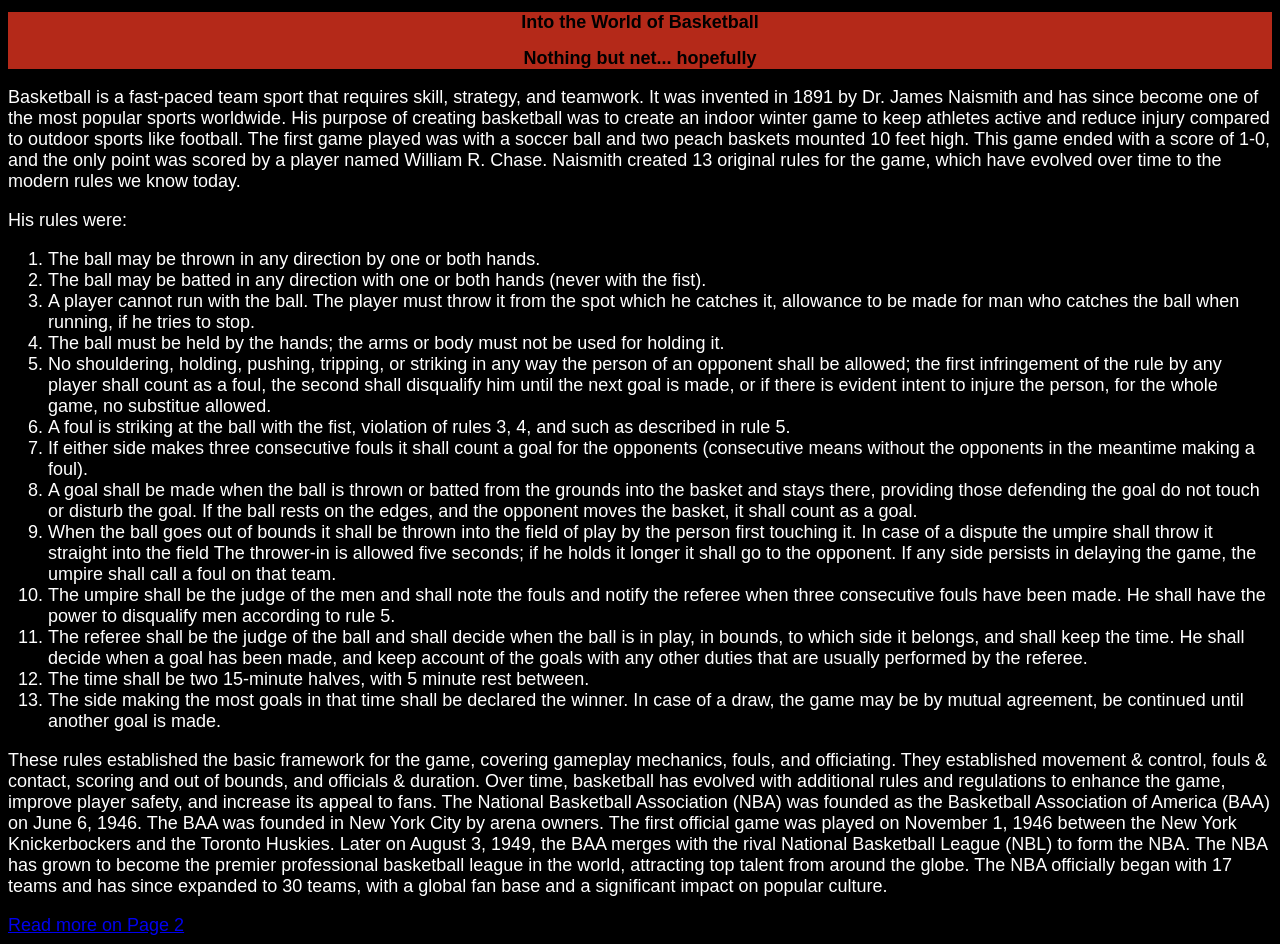
==== index.html @ 99486a8c "Add stylesheet link to index.html and page2.html, and added css styling to both pages." ====
<!DOCTYPE html>
<html>
  <head> 
    <title>Basketball History and Rules</title> 
    <!-- Link to the stylesheet called style.css -->
    <link rel="stylesheet" href="./css/style.css" />
  </head> 
  <body> 
    <header>
      <!-- This is the title of the page -->
      <h1>Into the World of Basketball</h1>
      <!-- This is my subtitle of the page where I make a joke about how fans and players want to make a swish when making a basket -->
      <h2>Nothing but net... hopefully</h2>
    </header>
    <main>
      <!-- This is the main content of the page where I talk about the history and rules of the game -->
    <p>Basketball is a fast-paced team sport that requires skill, strategy, and teamwork.
      It was invented in 1891 by Dr. James Naismith and has since become one of the most popular sports worldwide.
      His purpose of creating basketball was to create an indoor winter game to keep athletes active and reduce injury compared to outdoor sports like football.
      The first game played was with a soccer ball and two peach baskets mounted 10 feet high.
      This game ended with a score of 1-0, and the only point was scored by a player named William R. Chase.
      Naismith created 13 original rules for the game, which have evolved over time to the modern rules we know today.
    </p>
    <section>
      <p>His rules were:</p>
    <ol>
      <li>The ball may be thrown in any direction by one or both hands.</li>
      <li>The ball may be batted in any direction with one or both hands (never with the fist).</li>
      <li>A player cannot run with the ball. The player must throw it from the spot which he catches it, allowance to be made for man who catches the ball when running, if he tries to stop.</li>
      <li>The ball must be held by the hands; the arms or body must not be used for holding it.</li>
      <li>No shouldering, holding, pushing, tripping, or striking in any way the person of an opponent shall be allowed; the first infringement of the rule by any player shall count as a foul, 
        the second shall disqualify him until the next goal is made, or if there is evident intent to injure the person, for the whole game, no substitue allowed.</li>
      <li>A foul is striking at the ball with the fist, violation of rules 3, 4, and such as described in rule 5.</li>
      <li>If either side makes three consecutive fouls it shall count a goal for the opponents (consecutive means without the opponents in the meantime making a foul).</li>
      <li>A goal shall be made when the ball is thrown or batted from the grounds into the basket and stays there, providing those defending the goal do not touch or disturb the goal. 
        If the ball rests on the edges, and the opponent moves the basket, it shall count as a goal.</li>
      <li>When the ball goes out of bounds it shall be thrown into the field of play by the person first touching it. In case of a dispute the umpire shall throw it straight into the field 
        The thrower-in is allowed five seconds; if he holds it longer it shall go to the opponent. If any side persists in delaying the game, the umpire shall call a foul on that team.</li>
      <li>The umpire shall be the judge of the men and shall note the fouls and notify the referee when three consecutive fouls have been made. He shall have the power to disqualify men according to rule 5.</li>
      <li>The referee shall be the judge of the ball and shall decide when the ball is in play, in bounds, to which side it belongs, and shall keep the time. 
        He shall decide when a goal has been made, and keep account of the goals with any other duties that are usually performed by the referee.
      </li>
      <li>The time shall be two 15-minute halves, with 5 minute rest between.</li>
      <li>The side making the most goals in that time shall be declared the winner. In case of a draw, the game may be by mutual agreement, be continued until another goal is made.</li>
    </ol>
    </section>
    <p>These rules established the basic framework for the game, covering gameplay mechanics, fouls, and officiating. They established movement & control, fouls & contact, scoring and out of bounds, 
      and officials & duration. Over time, basketball has evolved with additional rules and regulations to enhance the game, improve player safety, and increase its appeal to fans.
      The National Basketball Association (NBA) was founded as the Basketball Association of America (BAA) on June 6, 1946. The BAA was founded in New York City by arena owners.
      The first official game was played on November 1, 1946 between the New York Knickerbockers and the Toronto Huskies. Later on August 3, 1949, the BAA merges with 
      the rival National Basketball League (NBL) to form the NBA. The NBA has grown to become the premier professional basketball league in the world, attracting top talent from around the globe.
      The NBA officially began with 17 teams and has since expanded to 30 teams, with a global fan base and a significant impact on popular culture.
    </p>
    </main>
    <footer>
      <!-- Link to the 2nd page -->
    <a href="page2.html">Read more on Page 2</a>
    </footer>
  </body> 
</html>
---- css/style.css ----
header {
  background-color: rgb(180, 41, 25);
  text-align: center;
  color: black;
}

h3 {
  font-size: 30px;
  color: white;
}

p {
    text-align: left;
}

body {
  background-color: black;
  color: white;
}

* {
  font-family: sans-serif;
  font-size: large;
}

img {
  border-radius: 8px;
  display: block;
}
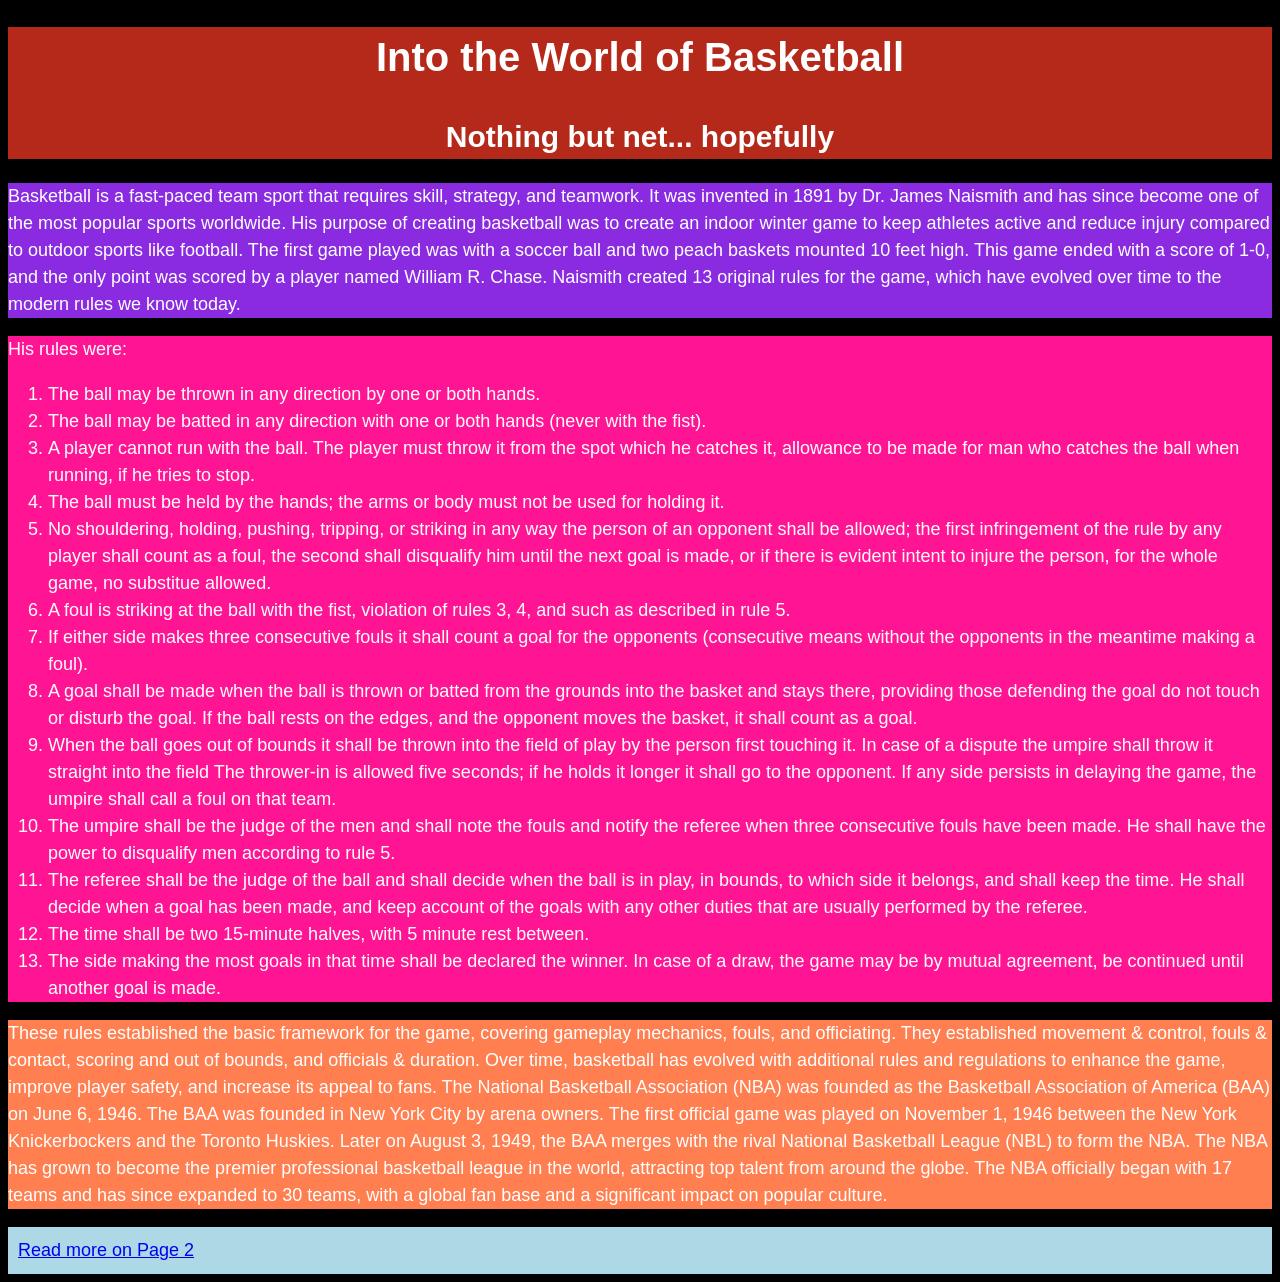
==== commit ca7b5246: "added flex box, class, and id content to the code" ====
--- a/index.html
+++ b/index.html
@@ -8,20 +8,20 @@
   <body> 
     <header>
       <!-- This is the title of the page -->
-      <h1>Into the World of Basketball</h1>
+      <h1 class="title">Into the World of Basketball</h1>
       <!-- This is my subtitle of the page where I make a joke about how fans and players want to make a swish when making a basket -->
-      <h2>Nothing but net... hopefully</h2>
+      <h2 class="subtitle">Nothing but net... hopefully</h2>
     </header>
     <main>
       <!-- This is the main content of the page where I talk about the history and rules of the game -->
-    <p>Basketball is a fast-paced team sport that requires skill, strategy, and teamwork.
+    <p id="introduction">Basketball is a fast-paced team sport that requires skill, strategy, and teamwork.
       It was invented in 1891 by Dr. James Naismith and has since become one of the most popular sports worldwide.
       His purpose of creating basketball was to create an indoor winter game to keep athletes active and reduce injury compared to outdoor sports like football.
       The first game played was with a soccer ball and two peach baskets mounted 10 feet high.
       This game ended with a score of 1-0, and the only point was scored by a player named William R. Chase.
       Naismith created 13 original rules for the game, which have evolved over time to the modern rules we know today.
     </p>
-    <section>
+    <section id="rules">
       <p>His rules were:</p>
     <ol>
       <li>The ball may be thrown in any direction by one or both hands.</li>
@@ -44,7 +44,7 @@
       <li>The side making the most goals in that time shall be declared the winner. In case of a draw, the game may be by mutual agreement, be continued until another goal is made.</li>
     </ol>
     </section>
-    <p>These rules established the basic framework for the game, covering gameplay mechanics, fouls, and officiating. They established movement & control, fouls & contact, scoring and out of bounds, 
+    <p id="history">These rules established the basic framework for the game, covering gameplay mechanics, fouls, and officiating. They established movement & control, fouls & contact, scoring and out of bounds, 
       and officials & duration. Over time, basketball has evolved with additional rules and regulations to enhance the game, improve player safety, and increase its appeal to fans.
       The National Basketball Association (NBA) was founded as the Basketball Association of America (BAA) on June 6, 1946. The BAA was founded in New York City by arena owners.
       The first official game was played on November 1, 1946 between the New York Knickerbockers and the Toronto Huskies. Later on August 3, 1949, the BAA merges with 
@@ -52,9 +52,9 @@
       The NBA officially began with 17 teams and has since expanded to 30 teams, with a global fan base and a significant impact on popular culture.
     </p>
     </main>
-    <footer>
+    <footer id="footer">
       <!-- Link to the 2nd page -->
-    <a href="page2.html">Read more on Page 2</a>
+      <a href="page2.html">Read more on Page 2</a>
     </footer>
   </body> 
 </html>
--- a/css/style.css
+++ b/css/style.css
@@ -11,6 +11,7 @@
 
 p {
     text-align: left;
+    color: white;
 }
 
 body {
@@ -21,9 +22,49 @@
 * {
   font-family: sans-serif;
   font-size: large;
+  line-height: 1.5;
 }
 
 img {
   border-radius: 8px;
   display: block;
+  width: 40%;
+}
+
+.title {
+    font-weight: bold;
+    font-size: 40px;
+    color: white;
+}
+
+.subtitle {
+    font-size: 30px;
+    color: white;
+    text-align: center;
+}
+
+#introduction {
+    background-color: blueviolet;
+}
+
+#rules {
+    background-color: deeppink;
+}
+
+#history {
+    background-color: coral;
+}
+
+#footer {
+    background-color: lightblue;
+    padding: 10px;
+}
+
+#player_achievement_wrapper {
+    display: flex;
+    gap: 20px;
+}
+
+#player, #achievement {
+    flex: 1;
 }
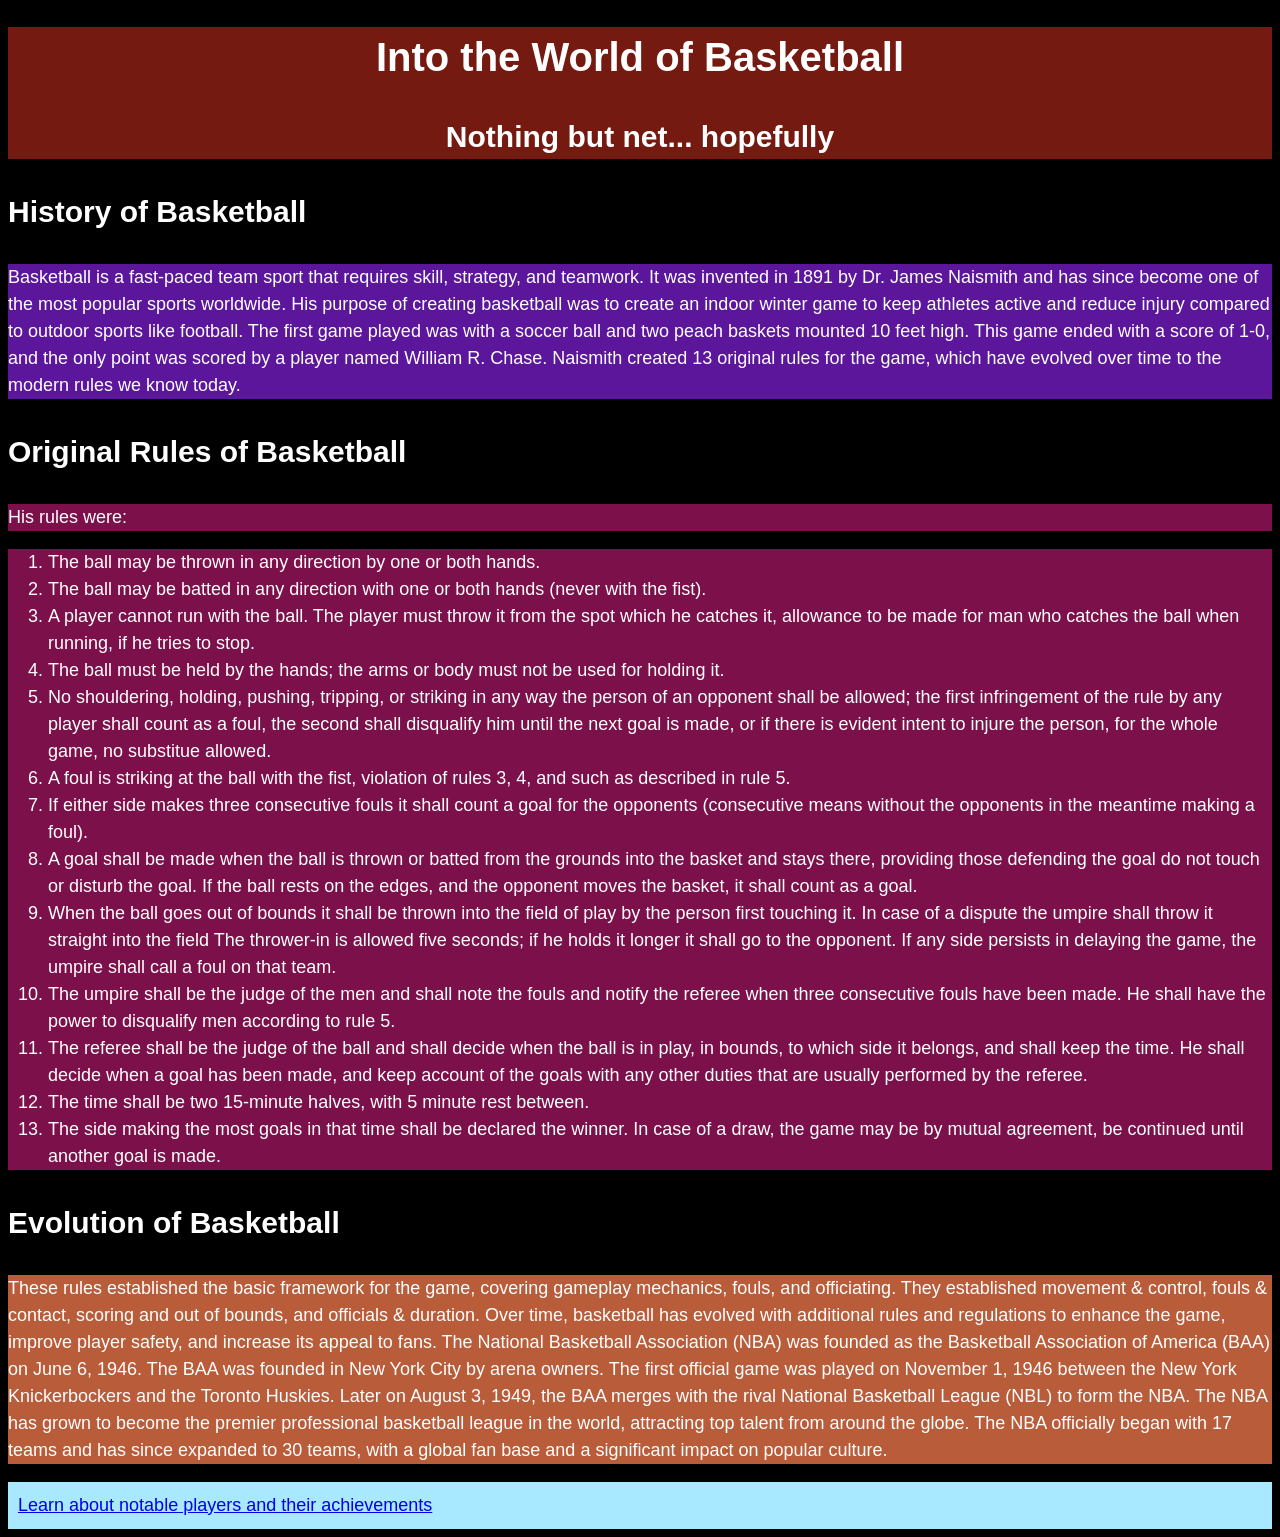
==== commit 1ab8d21c: "Refactor styling in style.css and enhance content structure in index.html and page2.html. Adjusted s" ====
--- a/index.html
+++ b/index.html
@@ -13,48 +13,55 @@
       <h2 class="subtitle">Nothing but net... hopefully</h2>
     </header>
     <main>
-      <!-- This is the main content of the page where I talk about the history and rules of the game -->
-    <p id="introduction">Basketball is a fast-paced team sport that requires skill, strategy, and teamwork.
-      It was invented in 1891 by Dr. James Naismith and has since become one of the most popular sports worldwide.
-      His purpose of creating basketball was to create an indoor winter game to keep athletes active and reduce injury compared to outdoor sports like football.
-      The first game played was with a soccer ball and two peach baskets mounted 10 feet high.
-      This game ended with a score of 1-0, and the only point was scored by a player named William R. Chase.
-      Naismith created 13 original rules for the game, which have evolved over time to the modern rules we know today.
-    </p>
-    <section id="rules">
-      <p>His rules were:</p>
-    <ol>
-      <li>The ball may be thrown in any direction by one or both hands.</li>
-      <li>The ball may be batted in any direction with one or both hands (never with the fist).</li>
-      <li>A player cannot run with the ball. The player must throw it from the spot which he catches it, allowance to be made for man who catches the ball when running, if he tries to stop.</li>
-      <li>The ball must be held by the hands; the arms or body must not be used for holding it.</li>
-      <li>No shouldering, holding, pushing, tripping, or striking in any way the person of an opponent shall be allowed; the first infringement of the rule by any player shall count as a foul, 
-        the second shall disqualify him until the next goal is made, or if there is evident intent to injure the person, for the whole game, no substitue allowed.</li>
-      <li>A foul is striking at the ball with the fist, violation of rules 3, 4, and such as described in rule 5.</li>
-      <li>If either side makes three consecutive fouls it shall count a goal for the opponents (consecutive means without the opponents in the meantime making a foul).</li>
-      <li>A goal shall be made when the ball is thrown or batted from the grounds into the basket and stays there, providing those defending the goal do not touch or disturb the goal. 
-        If the ball rests on the edges, and the opponent moves the basket, it shall count as a goal.</li>
-      <li>When the ball goes out of bounds it shall be thrown into the field of play by the person first touching it. In case of a dispute the umpire shall throw it straight into the field 
-        The thrower-in is allowed five seconds; if he holds it longer it shall go to the opponent. If any side persists in delaying the game, the umpire shall call a foul on that team.</li>
-      <li>The umpire shall be the judge of the men and shall note the fouls and notify the referee when three consecutive fouls have been made. He shall have the power to disqualify men according to rule 5.</li>
-      <li>The referee shall be the judge of the ball and shall decide when the ball is in play, in bounds, to which side it belongs, and shall keep the time. 
-        He shall decide when a goal has been made, and keep account of the goals with any other duties that are usually performed by the referee.
-      </li>
-      <li>The time shall be two 15-minute halves, with 5 minute rest between.</li>
-      <li>The side making the most goals in that time shall be declared the winner. In case of a draw, the game may be by mutual agreement, be continued until another goal is made.</li>
-    </ol>
-    </section>
-    <p id="history">These rules established the basic framework for the game, covering gameplay mechanics, fouls, and officiating. They established movement & control, fouls & contact, scoring and out of bounds, 
-      and officials & duration. Over time, basketball has evolved with additional rules and regulations to enhance the game, improve player safety, and increase its appeal to fans.
-      The National Basketball Association (NBA) was founded as the Basketball Association of America (BAA) on June 6, 1946. The BAA was founded in New York City by arena owners.
-      The first official game was played on November 1, 1946 between the New York Knickerbockers and the Toronto Huskies. Later on August 3, 1949, the BAA merges with 
-      the rival National Basketball League (NBL) to form the NBA. The NBA has grown to become the premier professional basketball league in the world, attracting top talent from around the globe.
-      The NBA officially began with 17 teams and has since expanded to 30 teams, with a global fan base and a significant impact on popular culture.
-    </p>
+      <section>
+        <!-- This is the main content of the page where I talk about the history and rules of the game -->
+        <h3>History of Basketball</h3>
+        <p id="introduction">Basketball is a fast-paced team sport that requires skill, strategy, and teamwork.
+          It was invented in 1891 by Dr. James Naismith and has since become one of the most popular sports worldwide.
+          His purpose of creating basketball was to create an indoor winter game to keep athletes active and reduce injury compared to outdoor sports like football.
+          The first game played was with a soccer ball and two peach baskets mounted 10 feet high.
+          This game ended with a score of 1-0, and the only point was scored by a player named William R. Chase.
+          Naismith created 13 original rules for the game, which have evolved over time to the modern rules we know today.
+        </p>
+      </section>
+      <section>
+        <h3>Original Rules of Basketball</h3>
+        <p id="rules">His rules were:</p>
+        <ol id="rules">
+          <li>The ball may be thrown in any direction by one or both hands.</li>
+          <li>The ball may be batted in any direction with one or both hands (never with the fist).</li>
+          <li>A player cannot run with the ball. The player must throw it from the spot which he catches it, allowance to be made for man who catches the ball when running, if he tries to stop.</li>
+          <li>The ball must be held by the hands; the arms or body must not be used for holding it.</li>
+          <li>No shouldering, holding, pushing, tripping, or striking in any way the person of an opponent shall be allowed; the first infringement of the rule by any player shall count as a foul, 
+            the second shall disqualify him until the next goal is made, or if there is evident intent to injure the person, for the whole game, no substitue allowed.</li>
+          <li>A foul is striking at the ball with the fist, violation of rules 3, 4, and such as described in rule 5.</li>
+          <li>If either side makes three consecutive fouls it shall count a goal for the opponents (consecutive means without the opponents in the meantime making a foul).</li>
+          <li>A goal shall be made when the ball is thrown or batted from the grounds into the basket and stays there, providing those defending the goal do not touch or disturb the goal. 
+            If the ball rests on the edges, and the opponent moves the basket, it shall count as a goal.</li>
+          <li>When the ball goes out of bounds it shall be thrown into the field of play by the person first touching it. In case of a dispute the umpire shall throw it straight into the field 
+            The thrower-in is allowed five seconds; if he holds it longer it shall go to the opponent. If any side persists in delaying the game, the umpire shall call a foul on that team.</li>
+          <li>The umpire shall be the judge of the men and shall note the fouls and notify the referee when three consecutive fouls have been made. He shall have the power to disqualify men according to rule 5.</li>
+          <li>The referee shall be the judge of the ball and shall decide when the ball is in play, in bounds, to which side it belongs, and shall keep the time. 
+            He shall decide when a goal has been made, and keep account of the goals with any other duties that are usually performed by the referee.
+          </li>
+          <li>The time shall be two 15-minute halves, with 5 minute rest between.</li>
+          <li>The side making the most goals in that time shall be declared the winner. In case of a draw, the game may be by mutual agreement, be continued until another goal is made.</li>
+        </ol>
+        </section>
+      <section>
+        <h3>Evolution of Basketball</h3>
+        <p id="history">These rules established the basic framework for the game, covering gameplay mechanics, fouls, and officiating. They established movement & control, fouls & contact, scoring and out of bounds, 
+          and officials & duration. Over time, basketball has evolved with additional rules and regulations to enhance the game, improve player safety, and increase its appeal to fans.
+          The National Basketball Association (NBA) was founded as the Basketball Association of America (BAA) on June 6, 1946. The BAA was founded in New York City by arena owners.
+          The first official game was played on November 1, 1946 between the New York Knickerbockers and the Toronto Huskies. Later on August 3, 1949, the BAA merges with 
+          the rival National Basketball League (NBL) to form the NBA. The NBA has grown to become the premier professional basketball league in the world, attracting top talent from around the globe.
+          The NBA officially began with 17 teams and has since expanded to 30 teams, with a global fan base and a significant impact on popular culture.
+        </p>
+      </section>
     </main>
     <footer id="footer">
       <!-- Link to the 2nd page -->
-      <a href="page2.html">Read more on Page 2</a>
+      <a href="page2.html">Learn about notable players and their achievements</a>
     </footer>
   </body> 
 </html>
--- a/css/style.css
+++ b/css/style.css
@@ -1,7 +1,12 @@
+/* header and text styling */
 header {
-  background-color: rgb(180, 41, 25);
+  background-color: rgb(117, 26, 16);
   text-align: center;
   color: black;
+}
+
+h2 {
+    color: white;
 }
 
 h3 {
@@ -14,6 +19,7 @@
     color: white;
 }
 
+/* global page styling */
 body {
   background-color: black;
   color: white;
@@ -25,12 +31,14 @@
   line-height: 1.5;
 }
 
+/* image styling */
 img {
   border-radius: 8px;
   display: block;
   width: 40%;
 }
 
+/* title and section heading */
 .title {
     font-weight: bold;
     font-size: 40px;
@@ -43,23 +51,26 @@
     text-align: center;
 }
 
+/* content sections with different background colors */
 #introduction {
-    background-color: blueviolet;
+    background-color: rgb(91, 22, 155);
 }
 
 #rules {
-    background-color: deeppink;
+    background-color: rgb(124, 16, 74);
 }
 
 #history {
-    background-color: coral;
+    background-color: rgb(185, 92, 58);
 }
 
+/* footer styling */
 #footer {
-    background-color: lightblue;
+    background-color: rgb(168, 233, 255);
     padding: 10px;
 }
 
+/* flex boxes with the content being side by side */
 #player_achievement_wrapper {
     display: flex;
     gap: 20px;
@@ -67,4 +78,15 @@
 
 #player, #achievement {
     flex: 1;
+}
+
+@media (max-width: 600px) {
+  body {
+    font-size: 16px;
+  }
+
+  #player_achievement_wrapper {
+        flex-direction: column;
+        align-items: center;
+    }
 }
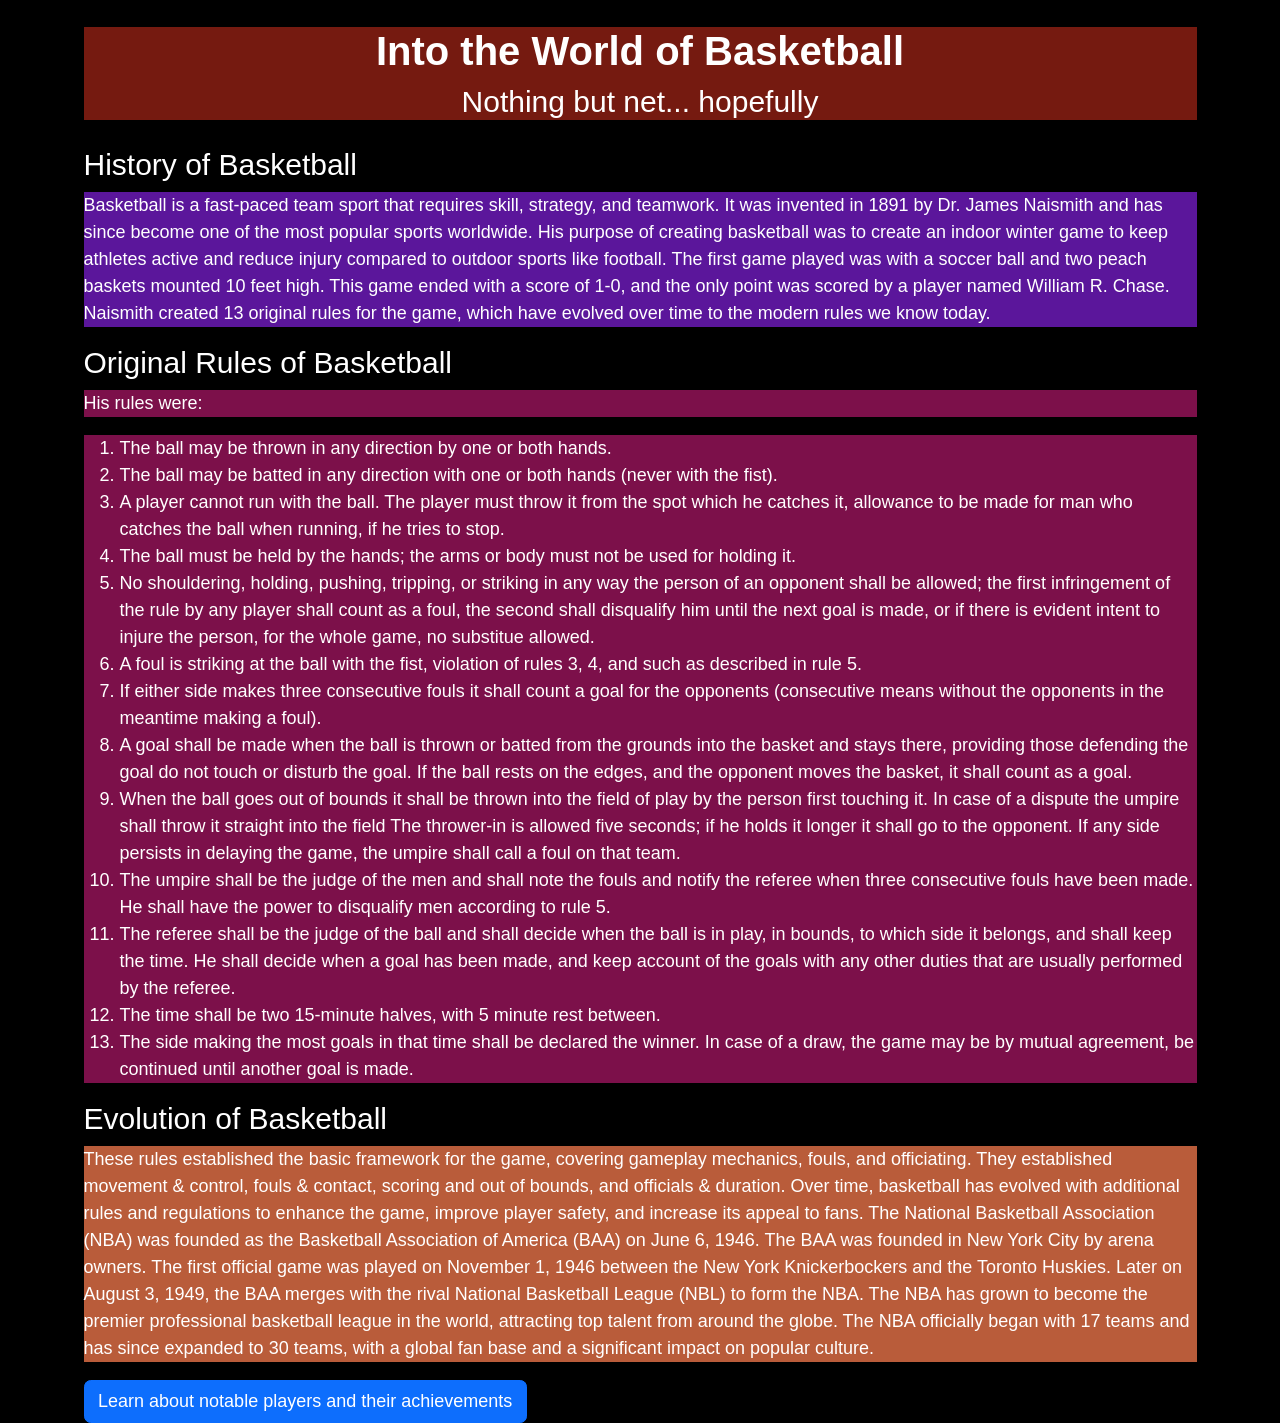
==== commit e0ab18a1: "Added bootstrap text center method and space after the header in index.html and page2.html. Also cen" ====
--- a/index.html
+++ b/index.html
@@ -1,67 +1,74 @@
 <!DOCTYPE html>
-<html>
+<html lang="en">
   <head> 
     <title>Basketball History and Rules</title> 
+
+    <!-- Link to Bootstrap -->
+    <link href="https://cdn.jsdelivr.net/npm/bootstrap@5.3.3/dist/css/bootstrap.min.css" rel="stylesheet" 
+    integrity="sha384-QWTKZyjpPEjISv5WaRU9OFeRpok6YctnYmDr5pNlyT2bRjXh0JMhjY6hW+ALEwIH" crossorigin="anonymous">
+
     <!-- Link to the stylesheet called style.css -->
     <link rel="stylesheet" href="./css/style.css" />
   </head> 
   <body> 
-    <header>
-      <!-- This is the title of the page -->
-      <h1 class="title">Into the World of Basketball</h1>
-      <!-- This is my subtitle of the page where I make a joke about how fans and players want to make a swish when making a basket -->
-      <h2 class="subtitle">Nothing but net... hopefully</h2>
-    </header>
-    <main>
-      <section>
-        <!-- This is the main content of the page where I talk about the history and rules of the game -->
-        <h3>History of Basketball</h3>
-        <p id="introduction">Basketball is a fast-paced team sport that requires skill, strategy, and teamwork.
-          It was invented in 1891 by Dr. James Naismith and has since become one of the most popular sports worldwide.
-          His purpose of creating basketball was to create an indoor winter game to keep athletes active and reduce injury compared to outdoor sports like football.
-          The first game played was with a soccer ball and two peach baskets mounted 10 feet high.
-          This game ended with a score of 1-0, and the only point was scored by a player named William R. Chase.
-          Naismith created 13 original rules for the game, which have evolved over time to the modern rules we know today.
-        </p>
-      </section>
-      <section>
-        <h3>Original Rules of Basketball</h3>
-        <p id="rules">His rules were:</p>
-        <ol id="rules">
-          <li>The ball may be thrown in any direction by one or both hands.</li>
-          <li>The ball may be batted in any direction with one or both hands (never with the fist).</li>
-          <li>A player cannot run with the ball. The player must throw it from the spot which he catches it, allowance to be made for man who catches the ball when running, if he tries to stop.</li>
-          <li>The ball must be held by the hands; the arms or body must not be used for holding it.</li>
-          <li>No shouldering, holding, pushing, tripping, or striking in any way the person of an opponent shall be allowed; the first infringement of the rule by any player shall count as a foul, 
-            the second shall disqualify him until the next goal is made, or if there is evident intent to injure the person, for the whole game, no substitue allowed.</li>
-          <li>A foul is striking at the ball with the fist, violation of rules 3, 4, and such as described in rule 5.</li>
-          <li>If either side makes three consecutive fouls it shall count a goal for the opponents (consecutive means without the opponents in the meantime making a foul).</li>
-          <li>A goal shall be made when the ball is thrown or batted from the grounds into the basket and stays there, providing those defending the goal do not touch or disturb the goal. 
-            If the ball rests on the edges, and the opponent moves the basket, it shall count as a goal.</li>
-          <li>When the ball goes out of bounds it shall be thrown into the field of play by the person first touching it. In case of a dispute the umpire shall throw it straight into the field 
-            The thrower-in is allowed five seconds; if he holds it longer it shall go to the opponent. If any side persists in delaying the game, the umpire shall call a foul on that team.</li>
-          <li>The umpire shall be the judge of the men and shall note the fouls and notify the referee when three consecutive fouls have been made. He shall have the power to disqualify men according to rule 5.</li>
-          <li>The referee shall be the judge of the ball and shall decide when the ball is in play, in bounds, to which side it belongs, and shall keep the time. 
-            He shall decide when a goal has been made, and keep account of the goals with any other duties that are usually performed by the referee.
-          </li>
-          <li>The time shall be two 15-minute halves, with 5 minute rest between.</li>
-          <li>The side making the most goals in that time shall be declared the winner. In case of a draw, the game may be by mutual agreement, be continued until another goal is made.</li>
-        </ol>
+    <div class="container mt-4">
+      <header class ="text-center mb-4">
+        <!-- This is the title of the page -->
+        <h1 class="title">Into the World of Basketball</h1>
+        <!-- This is my subtitle of the page where I make a joke about how fans and players want to make a swish when making a basket -->
+        <h2 class="subtitle">Nothing but net... hopefully</h2>
+      </header>
+      <main>
+        <section>
+          <!-- This is the main content of the page where I talk about the history and rules of the game -->
+          <h3>History of Basketball</h3>
+          <p id="introduction">Basketball is a fast-paced team sport that requires skill, strategy, and teamwork.
+            It was invented in 1891 by Dr. James Naismith and has since become one of the most popular sports worldwide.
+            His purpose of creating basketball was to create an indoor winter game to keep athletes active and reduce injury compared to outdoor sports like football.
+            The first game played was with a soccer ball and two peach baskets mounted 10 feet high.
+            This game ended with a score of 1-0, and the only point was scored by a player named William R. Chase.
+            Naismith created 13 original rules for the game, which have evolved over time to the modern rules we know today.
+          </p>
         </section>
-      <section>
-        <h3>Evolution of Basketball</h3>
-        <p id="history">These rules established the basic framework for the game, covering gameplay mechanics, fouls, and officiating. They established movement & control, fouls & contact, scoring and out of bounds, 
-          and officials & duration. Over time, basketball has evolved with additional rules and regulations to enhance the game, improve player safety, and increase its appeal to fans.
-          The National Basketball Association (NBA) was founded as the Basketball Association of America (BAA) on June 6, 1946. The BAA was founded in New York City by arena owners.
-          The first official game was played on November 1, 1946 between the New York Knickerbockers and the Toronto Huskies. Later on August 3, 1949, the BAA merges with 
-          the rival National Basketball League (NBL) to form the NBA. The NBA has grown to become the premier professional basketball league in the world, attracting top talent from around the globe.
-          The NBA officially began with 17 teams and has since expanded to 30 teams, with a global fan base and a significant impact on popular culture.
-        </p>
-      </section>
-    </main>
-    <footer id="footer">
-      <!-- Link to the 2nd page -->
-      <a href="page2.html">Learn about notable players and their achievements</a>
-    </footer>
+        <section>
+          <h3>Original Rules of Basketball</h3>
+          <p id="rules">His rules were:</p>
+          <ol id="rules">
+            <li>The ball may be thrown in any direction by one or both hands.</li>
+            <li>The ball may be batted in any direction with one or both hands (never with the fist).</li>
+            <li>A player cannot run with the ball. The player must throw it from the spot which he catches it, allowance to be made for man who catches the ball when running, if he tries to stop.</li>
+            <li>The ball must be held by the hands; the arms or body must not be used for holding it.</li>
+            <li>No shouldering, holding, pushing, tripping, or striking in any way the person of an opponent shall be allowed; the first infringement of the rule by any player shall count as a foul, 
+              the second shall disqualify him until the next goal is made, or if there is evident intent to injure the person, for the whole game, no substitue allowed.</li>
+            <li>A foul is striking at the ball with the fist, violation of rules 3, 4, and such as described in rule 5.</li>
+            <li>If either side makes three consecutive fouls it shall count a goal for the opponents (consecutive means without the opponents in the meantime making a foul).</li>
+            <li>A goal shall be made when the ball is thrown or batted from the grounds into the basket and stays there, providing those defending the goal do not touch or disturb the goal. 
+              If the ball rests on the edges, and the opponent moves the basket, it shall count as a goal.</li>
+            <li>When the ball goes out of bounds it shall be thrown into the field of play by the person first touching it. In case of a dispute the umpire shall throw it straight into the field 
+              The thrower-in is allowed five seconds; if he holds it longer it shall go to the opponent. If any side persists in delaying the game, the umpire shall call a foul on that team.</li>
+            <li>The umpire shall be the judge of the men and shall note the fouls and notify the referee when three consecutive fouls have been made. He shall have the power to disqualify men according to rule 5.</li>
+            <li>The referee shall be the judge of the ball and shall decide when the ball is in play, in bounds, to which side it belongs, and shall keep the time. 
+              He shall decide when a goal has been made, and keep account of the goals with any other duties that are usually performed by the referee.
+            </li>
+            <li>The time shall be two 15-minute halves, with 5 minute rest between.</li>
+            <li>The side making the most goals in that time shall be declared the winner. In case of a draw, the game may be by mutual agreement, be continued until another goal is made.</li>
+          </ol>
+          </section>
+        <section>
+          <h3>Evolution of Basketball</h3>
+          <p id="history">These rules established the basic framework for the game, covering gameplay mechanics, fouls, and officiating. They established movement & control, fouls & contact, scoring and out of bounds, 
+            and officials & duration. Over time, basketball has evolved with additional rules and regulations to enhance the game, improve player safety, and increase its appeal to fans.
+            The National Basketball Association (NBA) was founded as the Basketball Association of America (BAA) on June 6, 1946. The BAA was founded in New York City by arena owners.
+            The first official game was played on November 1, 1946 between the New York Knickerbockers and the Toronto Huskies. Later on August 3, 1949, the BAA merges with 
+            the rival National Basketball League (NBL) to form the NBA. The NBA has grown to become the premier professional basketball league in the world, attracting top talent from around the globe.
+            The NBA officially began with 17 teams and has since expanded to 30 teams, with a global fan base and a significant impact on popular culture.
+          </p>
+        </section>
+      </main>
+      <footer id="footer">
+        <!-- Link to the 2nd page -->
+        <a href="page2.html" class="btn btn-primary">Learn about notable players and their achievements</a>
+      </footer>
+    </div>
   </body> 
 </html>
--- a/css/style.css
+++ b/css/style.css
@@ -1,7 +1,6 @@
 /* header and text styling */
 header {
   background-color: rgb(117, 26, 16);
-  text-align: center;
   color: black;
 }
 
@@ -64,12 +63,6 @@
     background-color: rgb(185, 92, 58);
 }
 
-/* footer styling */
-#footer {
-    background-color: rgb(168, 233, 255);
-    padding: 10px;
-}
-
 /* flex boxes with the content being side by side */
 #player_achievement_wrapper {
     display: flex;
@@ -80,6 +73,7 @@
     flex: 1;
 }
 
+/* design for smaller screens */
 @media (max-width: 600px) {
   body {
     font-size: 16px;
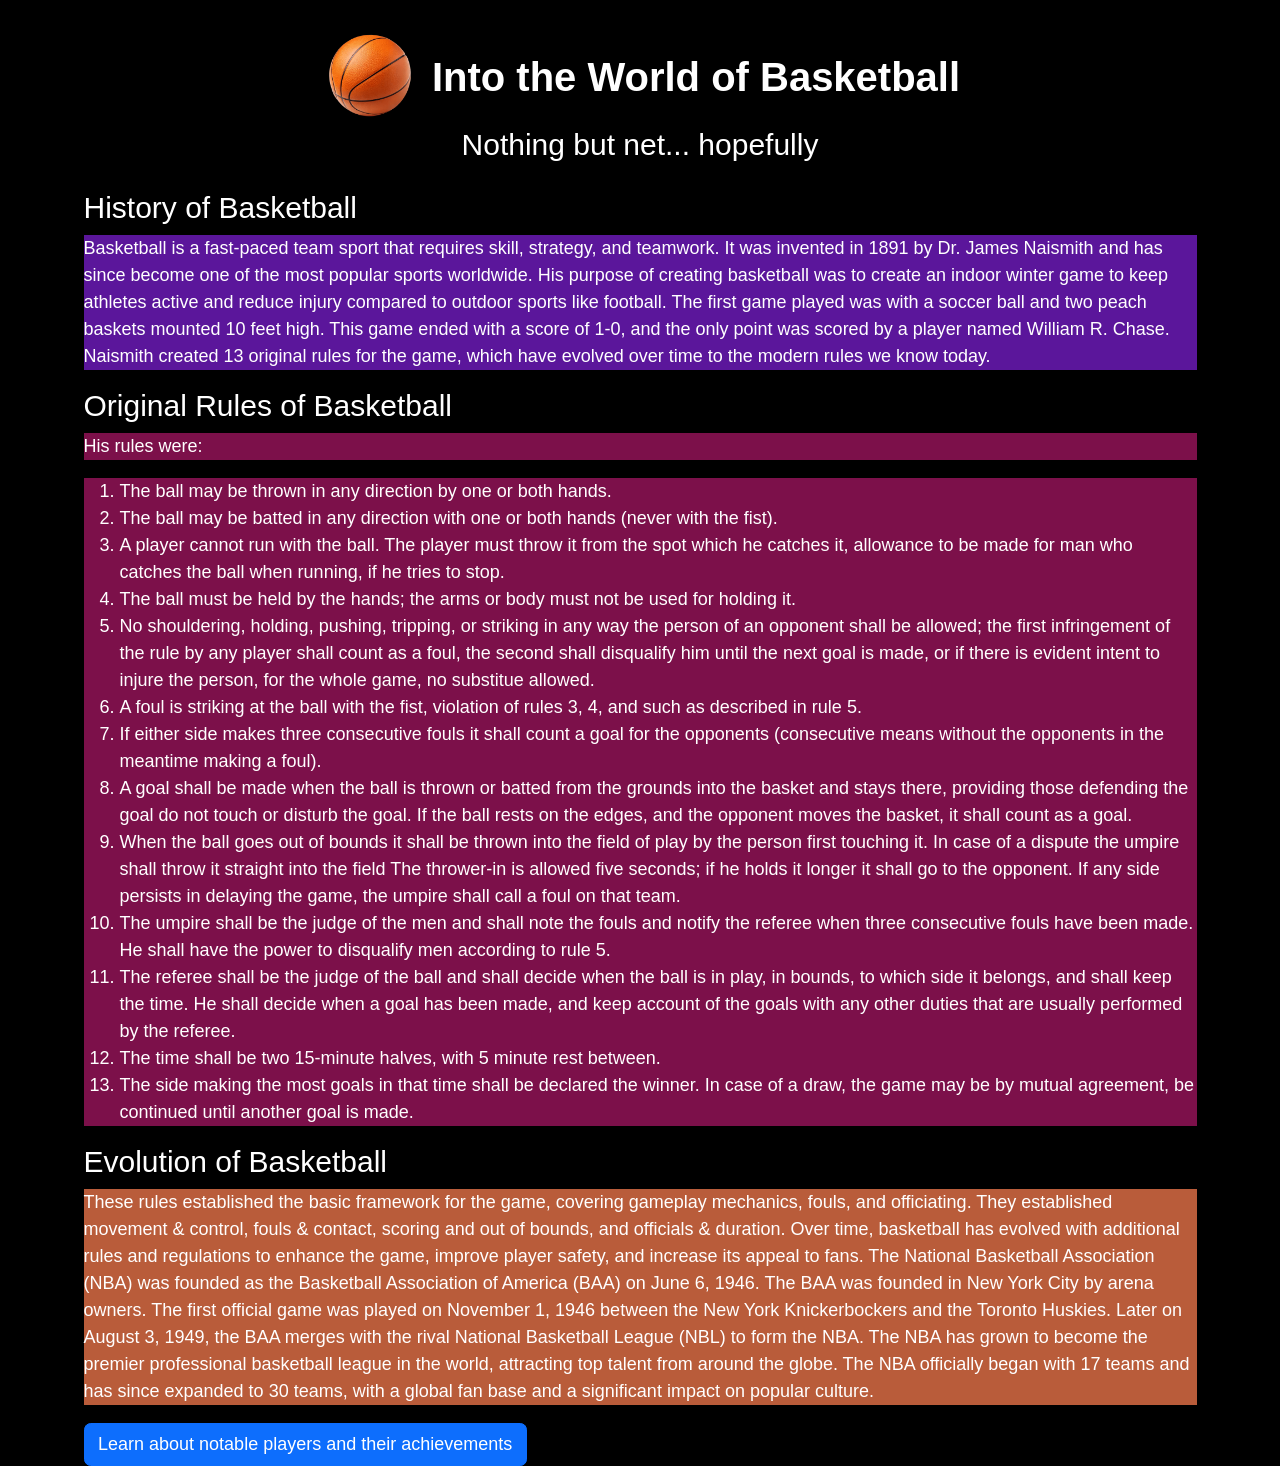
==== commit a42cdcb2: "added a basketball to index.html to display beside the title and removed the red background that the" ====
--- a/index.html
+++ b/index.html
@@ -13,8 +13,11 @@
   <body> 
     <div class="container mt-4">
       <header class ="text-center mb-4">
-        <!-- This is the title of the page -->
-        <h1 class="title">Into the World of Basketball</h1>
+        <div class="title-row">
+          <img class="ball-class" alt="Basketball Image" src="/images/basketball.png"/>
+          <!-- This is the title of the page -->
+          <h1 class="title">Into the World of Basketball</h1>
+        </div>
         <!-- This is my subtitle of the page where I make a joke about how fans and players want to make a swish when making a basket -->
         <h2 class="subtitle">Nothing but net... hopefully</h2>
       </header>
--- a/css/style.css
+++ b/css/style.css
@@ -1,6 +1,5 @@
 /* header and text styling */
 header {
-  background-color: rgb(117, 26, 16);
   color: black;
 }
 
@@ -37,6 +36,24 @@
   width: 40%;
 }
 
+/* title and basketball styling for index.html */
+.title-row {
+    display: flex;
+    align-items: center;
+    justify-content: center;
+    gap: 12px;
+}
+
+.title-row .ball-class {
+    width: 100px;
+    height: 100px;
+    object-fit: contain;
+}
+
+.title-row .title {
+    margin: 0;
+}
+
 /* title and section heading */
 .title {
     font-weight: bold;
@@ -47,7 +64,6 @@
 .subtitle {
     font-size: 30px;
     color: white;
-    text-align: center;
 }
 
 /* content sections with different background colors */
@@ -63,16 +79,6 @@
     background-color: rgb(185, 92, 58);
 }
 
-/* flex boxes with the content being side by side */
-#player_achievement_wrapper {
-    display: flex;
-    gap: 20px;
-}
-
-#player, #achievement {
-    flex: 1;
-}
-
 /* design for smaller screens */
 @media (max-width: 600px) {
   body {
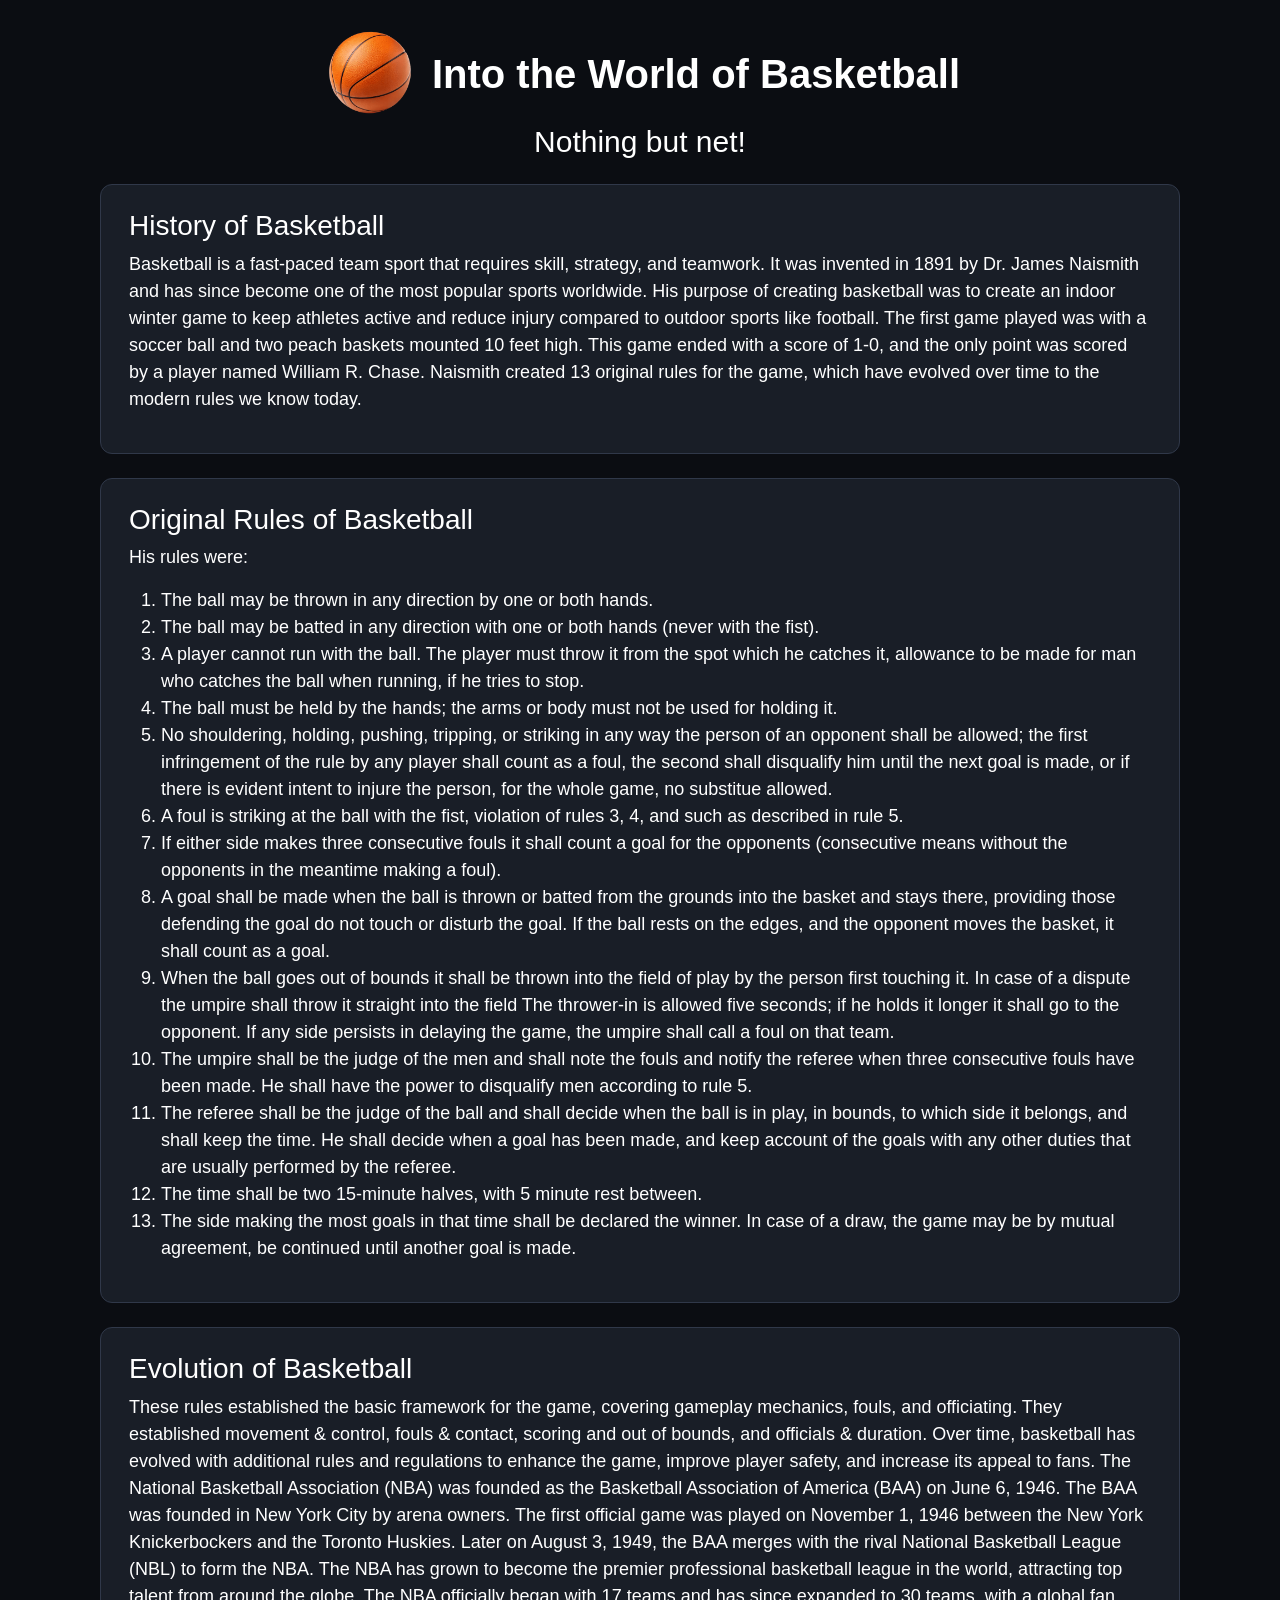
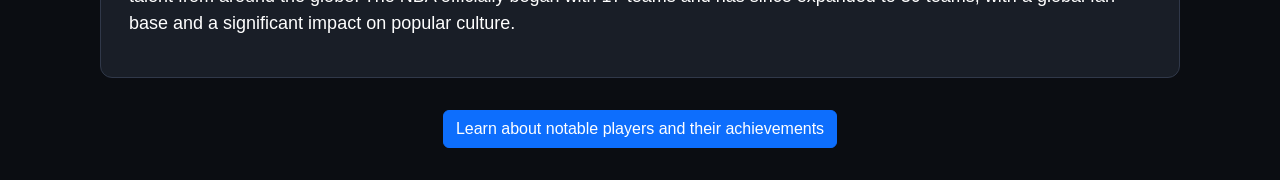
==== commit b1120c47: "changed the subtitle to just "Nothing but net!" and added periods to the image sources in page2.html" ====
--- a/index.html
+++ b/index.html
@@ -19,7 +19,7 @@
           <h1 class="title">Into the World of Basketball</h1>
         </div>
         <!-- This is my subtitle of the page where I make a joke about how fans and players want to make a swish when making a basket -->
-        <h2 class="subtitle">Nothing but net... hopefully</h2>
+        <h2 class="subtitle">Nothing but net!</h2>
       </header>
       <main>
         <section>
--- a/css/style.css
+++ b/css/style.css
@@ -1,39 +1,48 @@
-/* header and text styling */
-header {
-  color: black;
-}
-
-h2 {
-    color: white;
-}
-
-h3 {
-  font-size: 30px;
-  color: white;
-}
-
-p {
-    text-align: left;
-    color: white;
-}
-
 /* global page styling */
 body {
-  background-color: black;
+  background-color: #0b0d12;
   color: white;
+  font-size: 18px;
+  line-height: 1.5;
 }
 
 * {
   font-family: sans-serif;
-  font-size: large;
-  line-height: 1.5;
+  box-sizing: border-box;
+}
+
+/* centers the content on each page */
+.container {
+    max-width: 1120px;
+    margin-left: auto;
+    margin-right: auto;
+    padding-left: 20px;
+    padding-right: 20px;
+}
+
+/* boxes around the content of the pages */
+main section {
+    background-color: #191e27;
+    border: 1px solid #303849;
+    border-radius: 12px;
+    padding: 24px 28px;
+    margin-bottom: 24px;
+    min-width: 0;
 }
 
 /* image styling */
 img {
   border-radius: 8px;
   display: block;
-  width: 40%;
+}
+
+.player-image {
+    width: 100%;
+    max-width: 220px;
+    height: 275px;
+    object-fit: cover;
+    object-position: center top;
+    margin: 16px;
 }
 
 /* title and basketball styling for index.html */
@@ -58,7 +67,6 @@
 .title {
     font-weight: bold;
     font-size: 40px;
-    color: white;
 }
 
 .subtitle {
@@ -66,17 +74,12 @@
     color: white;
 }
 
-/* content sections with different background colors */
-#introduction {
-    background-color: rgb(91, 22, 155);
-}
-
-#rules {
-    background-color: rgb(124, 16, 74);
-}
-
-#history {
-    background-color: rgb(185, 92, 58);
+/* adjust footer to center of page */
+#footer {
+    display: flex;
+    justify-content: center;
+    margin-top: 32px;
+    margin-bottom: 32px;
 }
 
 /* design for smaller screens */
@@ -84,9 +87,4 @@
   body {
     font-size: 16px;
   }
-
-  #player_achievement_wrapper {
-        flex-direction: column;
-        align-items: center;
-    }
 }
